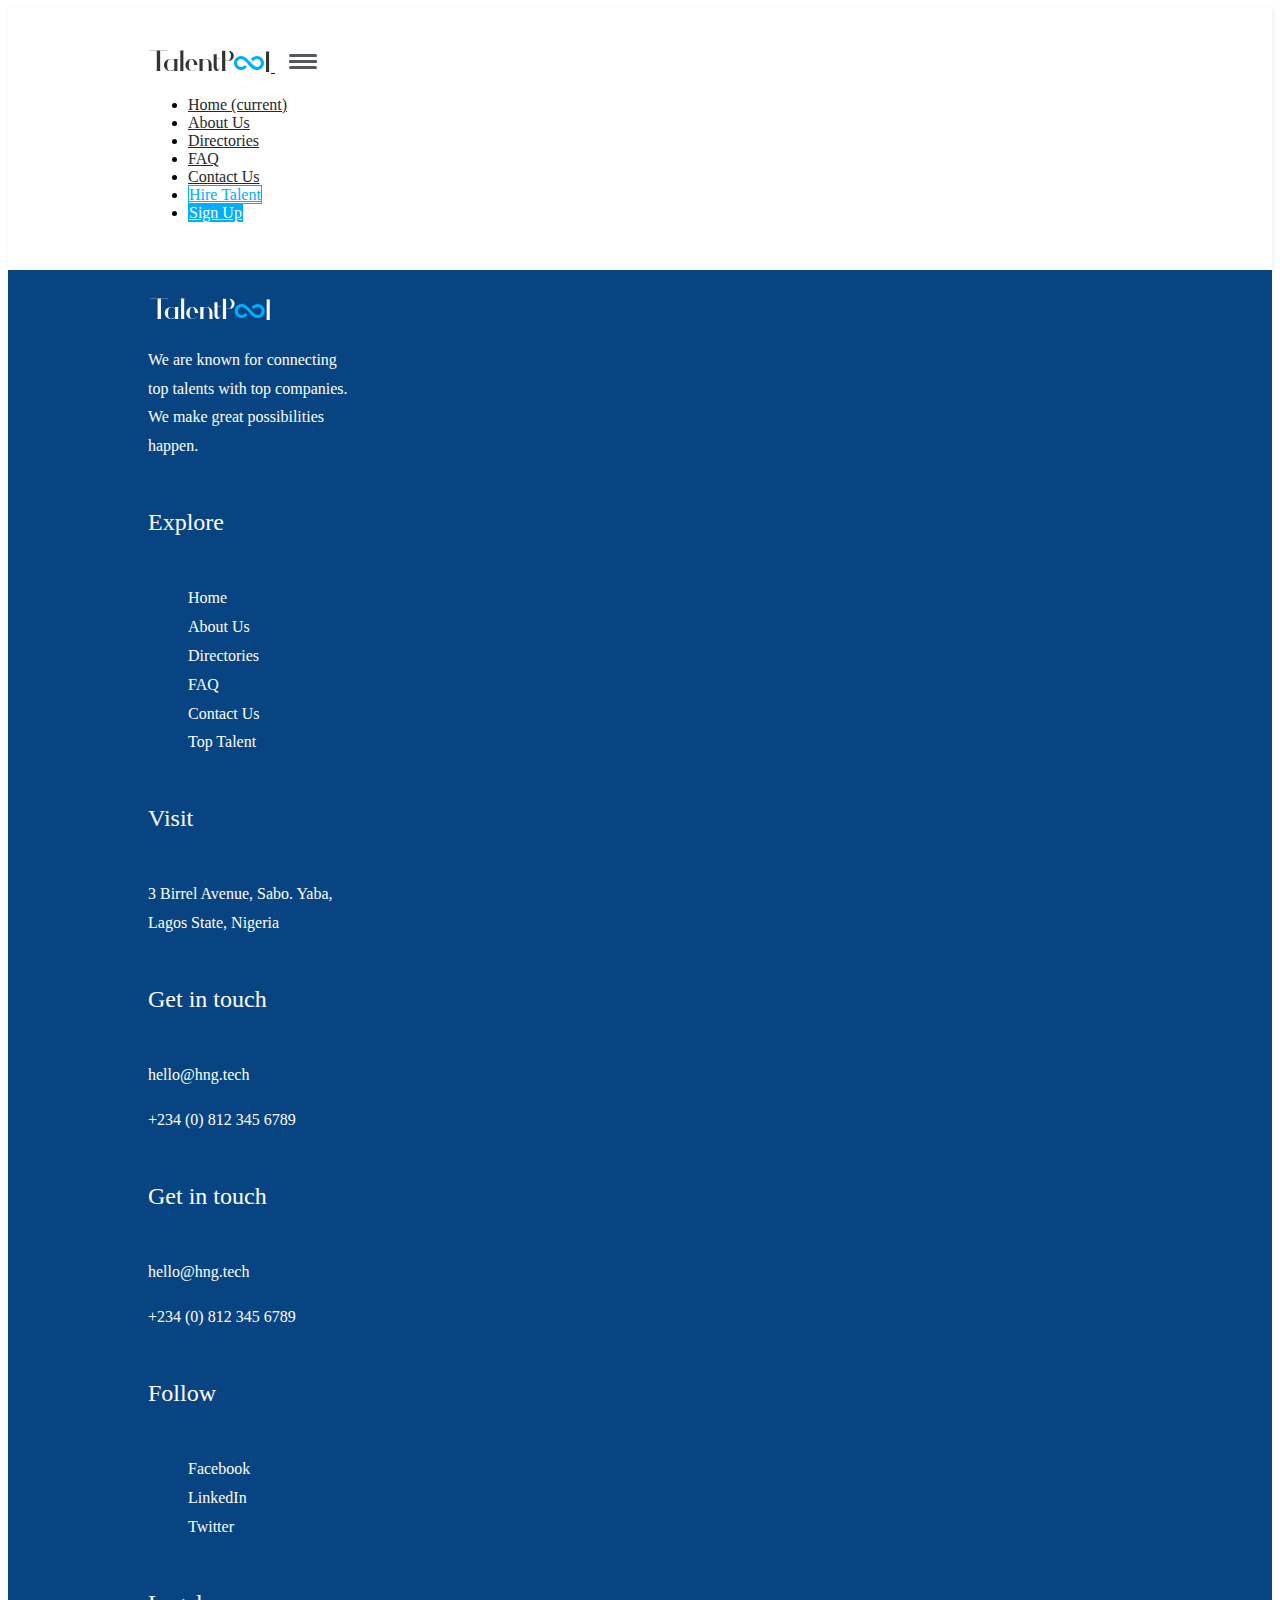
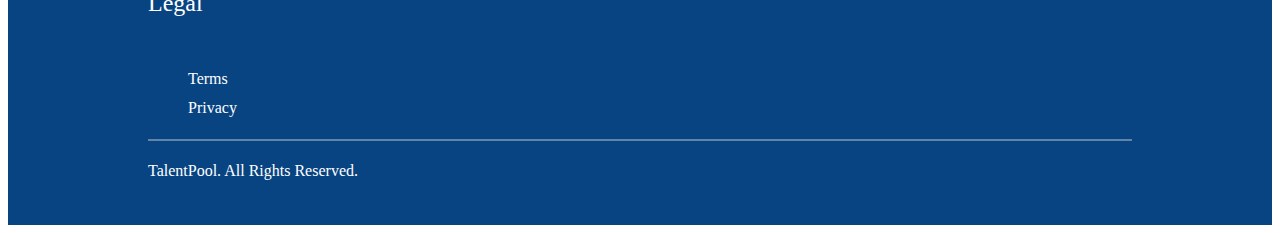
==== index.html @ 42ee8abe "Initial commit" ====
<!DOCTYPE html>
<html lang="en">

<head>
   <meta charset="UTF-8">
   <meta name="viewport" content="width=device-width, initial-scale=1.0">
   <title>Talent Pool</title>
   <link href="https://fonts.googleapis.com/css2?family=Poppins:wght@300;400;500;700&display=swap" rel="stylesheet">
    <!-- Bootstrap CSS -->
    <link rel="stylesheet" href="https://stackpath.bootstrapcdn.com/bootstrap/4.5.0/css/bootstrap.min.css" integrity="sha384-9aIt2nRpC12Uk9gS9baDl411NQApFmC26EwAOH8WgZl5MYYxFfc+NcPb1dKGj7Sk" crossorigin="anonymous">
   
   <link rel="stylesheet" href="style.css">
   <link rel="shortcut icon" href="./img/favicon.svg" type="image/x-icon">
</head>

<body>
   <header class="header">
      <div class="container-fluid custom-container">
         <nav class="navbar navbar-expand-lg navbar-light py-1">
            <a class="navbar-brand" href="index.html">
               <img src="img/talentpool header logo.svg" alt="talent pool logo">
            </a>
            <button class="navbar-toggler" type="button" data-toggle="collapse" data-target="#navbarNav"
               aria-controls="navbarNav" aria-expanded="false" aria-label="Toggle navigation">
                <!--just add these span here-->
                  <span></span>
                  <span></span>
                  <span></span>
                  <span></span>
                  <!--/end span-->
            </button>
            <div class="collapse navbar-collapse text-center" id="navbarNav">
               <ul class="navbar-nav ml-auto">
                  <li class="nav-item px-3 active">
                     <a class="nav-link nav-link-black" href="#">Home <span class="sr-only">(current)</span></a>
                  </li>
                  <li class="nav-item px-3">
                     <a class="nav-link nav-link-black" href="#">About Us</a>
                  </li>
                  <li class="nav-item px-3">
                     <a class="nav-link nav-link-black" href="#">Directories</a>
                  </li>
                  <li class="nav-item px-3">
                     <a class="nav-link nav-link-black" href="#">FAQ</a>
                  </li>
                  <li class="nav-item px-3">
                     <a class="nav-link nav-link-black" href="#">Contact Us</a>
                  </li>
                  <li class="nav-item px-3 my-2 my-lg-0">
                     <a class="nav-link btn btn-hire-talent px-3 py-1" href="#">Hire Talent</a>
                  </li>
                  <li class="nav-item px-3">
                     <a class="nav-link btn btn-sign-up px-3 py-1" href="#">Sign Up</a>
                  </li>
               </ul>
            </div>
         </nav>
      </div>
   </header>


   <footer class="footer">
      <div class="container-fluid custom-container">
         <div class="row top justify-content-between">
            <div class="col-md-3">
               <div class="py-3 d-none d-md-block">
                  <img src="img/talentpool footer logo.svg" alt="talent pool logo">
               </div>
               <p class="py-2">
                  We are known for
                  connecting top talents with top companies. We
                  make great possibilities
                  happen.
               </p>
            </div>
            <div class="col-sm-12 col-md-2 ">
               <h5 class="py-3">Explore</h5>
               <ul class="pl-0">
                  <li><a href="">Home</a></li>
                  <li class="py-1"><a href="">About Us</a></li>
                  <li class="py-1"><a href="">Directories</a></li>
                  <li class="py-1"><a href="">FAQ</a></li>
                  <li class="py-1"><a href="">Contact Us</a></li>
                  <li class="py-1"><a href="">Top Talent</a></li>
               </ul>
            </div>
            <div class=" col-sm-12 col-md-3">
               <h5 class="py-3">Visit</h5>
               <p>
                  3 Birrel Avenue, Sabo. Yaba, Lagos State, Nigeria
               </p>
               <div class="d-none d-md-block">
                  <h5 class="py-3">Get in touch</h5>
                  <p>hello@hng.tech</p>
                  <p>+234 (0) 812 345 6789</p>
               </div>
            </div>
            <div class=" col-sm-12 d-md-none">
                  <h5 class="py-3">Get in touch</h5>
                  <p>hello@hng.tech</p>
                  <p>+234 (0) 812 345 6789</p>
            </div>
            <div class="col-md-2 col-sm-12">
               <h5 class="py-3">Follow</h5>
               <ul class="pl-0">
                  <li><a href="">Facebook</a></li>
                  <li class="py-1"><a href="">LinkedIn</a></li>
                  <li class="py-1"><a href="">Twitter</a></li>
               </ul>
            </div>
            <div class="col-md-2 col-sm-12">
               <h5 class="py-3">Legal</h5>
               <ul class="pl-0">
                  <li><a href="">Terms</a></li>
                  <li class="py-1"><a href="">Privacy</a></li>
               </ul>
            </div>
         </div>
         <hr>
         <div class="row">
            <div class="col mb-0">
               <p class="copyright">
                  TalentPool. All Rights Reserved.
               </p>
            </div>
         </div>
      </div>
   </footer>
  <script src="https://code.jquery.com/jquery-3.5.1.slim.min.js" integrity="sha384-DfXdz2htPH0lsSSs5nCTpuj/zy4C+OGpamoFVy38MVBnE+IbbVYUew+OrCXaRkfj" crossorigin="anonymous"></script>
<script src="https://cdn.jsdelivr.net/npm/popper.js@1.16.0/dist/umd/popper.min.js" integrity="sha384-Q6E9RHvbIyZFJoft+2mJbHaEWldlvI9IOYy5n3zV9zzTtmI3UksdQRVvoxMfooAo" crossorigin="anonymous"></script>
<script src="https://stackpath.bootstrapcdn.com/bootstrap/4.5.0/js/bootstrap.min.js" integrity="sha384-OgVRvuATP1z7JjHLkuOU7Xw704+h835Lr+6QL9UvYjZE3Ipu6Tp75j7Bh/kR0JKI" crossorigin="anonymous"></script>
   <script src="main.js"></script>
     
</body>

</html>
---- style.css ----
/*remove bootstrap default svg background */
.navbar-light .navbar-toggler {
  background: none;
  border: none;
  color: #000000;
}

/* hamburger classes and animation */
.navbar-toggler {
  cursor: pointer;
  position: relative;
  width: 3.5rem;
  height: 2.5rem;
  padding: .5rem .75rem;
  font-size: 1.25rem;
  line-height: 1rem;
  border-radius: .25rem;
}

.navbar-toggler span {
  display: block;
  position: absolute;
  height: 3px;
  width: 50%;
  background: #55595c;
  border-radius: 3px;
  opacity: 1;
  left: 25%;
  -webkit-transform: rotate(0deg);
          transform: rotate(0deg);
  -webkit-transition: .25s ease-in-out;
  transition: .25s ease-in-out;
}

.navbar-toggler span:nth-child(1) {
  top: 34.5%;
}

.navbar-toggler span:nth-child(2), .navbar-toggler span:nth-child(3) {
  top: 50%;
}

.navbar-toggler span:nth-child(4) {
  top: 65.5%;
}

.navbar-toggler.open span:nth-child(1) {
  top: 18px;
  width: 0%;
  left: 50%;
}

.navbar-toggler.open span:nth-child(2) {
  -webkit-transform: rotate(45deg);
          transform: rotate(45deg);
}

.navbar-toggler.open span:nth-child(3) {
  -webkit-transform: rotate(-45deg);
          transform: rotate(-45deg);
}

.navbar-toggler.open span:nth-child(4) {
  top: 18px;
  width: 0%;
  left: 50%;
}
/*# sourceMappingURL=mobile-nav.css.map */

.footer {
    background: #084482;
    color: #fff;
    line-height: 1.8;
 }
 
 .footer h5 {
    font-size: 24px;
    font-weight: 500;
 }
 
 .footer p,
 .footer ul li a {
    font-weight: 300;
 }
 
 .footer ul {
    list-style: none;
 }
 
 .footer ul li a {
    color: #fff;
    text-decoration: none;
 }
 
 .footer ul li a:hover {
    color: #fff;
    text-decoration: underline;
 }
 
 .footer p {
    font-weight: 300;
 }
 
 .footer hr {
    border: 1.5px solid rgba(229, 229, 229, 0.4);
 }
 
 
 @media(max-width: 767px) {
 
    .copyright {
       text-align: center;
    }
 }
 
 
 
 @media (min-width: 1000px) {
 
    .footer .top p {
       max-width: 200px;
    }
 
 }
 header {
    box-shadow: 1px 2px 4px rgba(214, 217, 223, 0.5);
 }
 
 .header .navbar-light .navbar-nav .nav-link-black {
    color: #25282B !important;
 }
 
 .header .navbar {
    padding: 0.5rem 0;
 }
 
 .btn-hire-talent {
    background: #fff !important;
    color: #00AEFF !important;
    border: 1px solid #00AEFF;
 }
 
 .btn-sign-up {
    border: 1px solid#00AEFF;
    color: #fff !important;
    background: #00AEFF;
 }
 
 
 .nav-container {
    padding-top: 1.2rem;
    padding-bottom: 1.2rem;
 }
 
 @media screen and ( max-width: 1200px ) {
    .nav-container {
       max-width: 1440px;
       margin: 0;
       padding: 1.2rem 0rem;
    }
 }
 
 .btn-sign {
    padding: 5px 1.5rem;
    border-radius: 5px;
 }
 
 .btn-sign:focus {
    box-shadow: none;
 }
 
 .btn-sign:hover {
    background-color: initial !important;
 }
 
 .btn-sign-in {
    border: 1px solid #00AEFF;
 }
 
 .btn-sign-up {
    width: 100%;
    background-color: #00AEFF !important;
    color: #FFFFFF !important;
 }
 
 .btn-sign-up:hover {
    background-color: #00AEFF !important;
 }
 
 .signup__dropdown {
    padding: 1rem 1rem 0;
    z-index: 9999 !important;
 }
 
 .signup__dropdown p {
    font-weight: 500;
    font-size: 1rem;
    line-height: 157.2%;
    color: #084482;
 }
 
 .signup__dropdown a {
    padding: 5px 0;
    text-align: center;
    background: #00AEFF;
    border-radius: 5px;
    margin-bottom: 1rem;
    color: white;
 }
 
 .signup__dropdown a:hover {
    background: #00AEFF;
    color: #fff;
 }
 
 
 .custom-container {
    max-width: 1440px;
    margin: 0 auto;
    padding: 1.5rem 8.75rem;
 }

 @media screen and (max-width: 640px){
     footer{
         text-align: center;
     }
 }
 
 @media screen and ( max-width: 1245px ) {
    .custom-container {
       padding: 1.5rem 4rem;
    }
 }
 
 @media screen and ( max-width: 1105px ) {
    .custom-container {
       padding: 1.5rem 1rem;
    }
 }
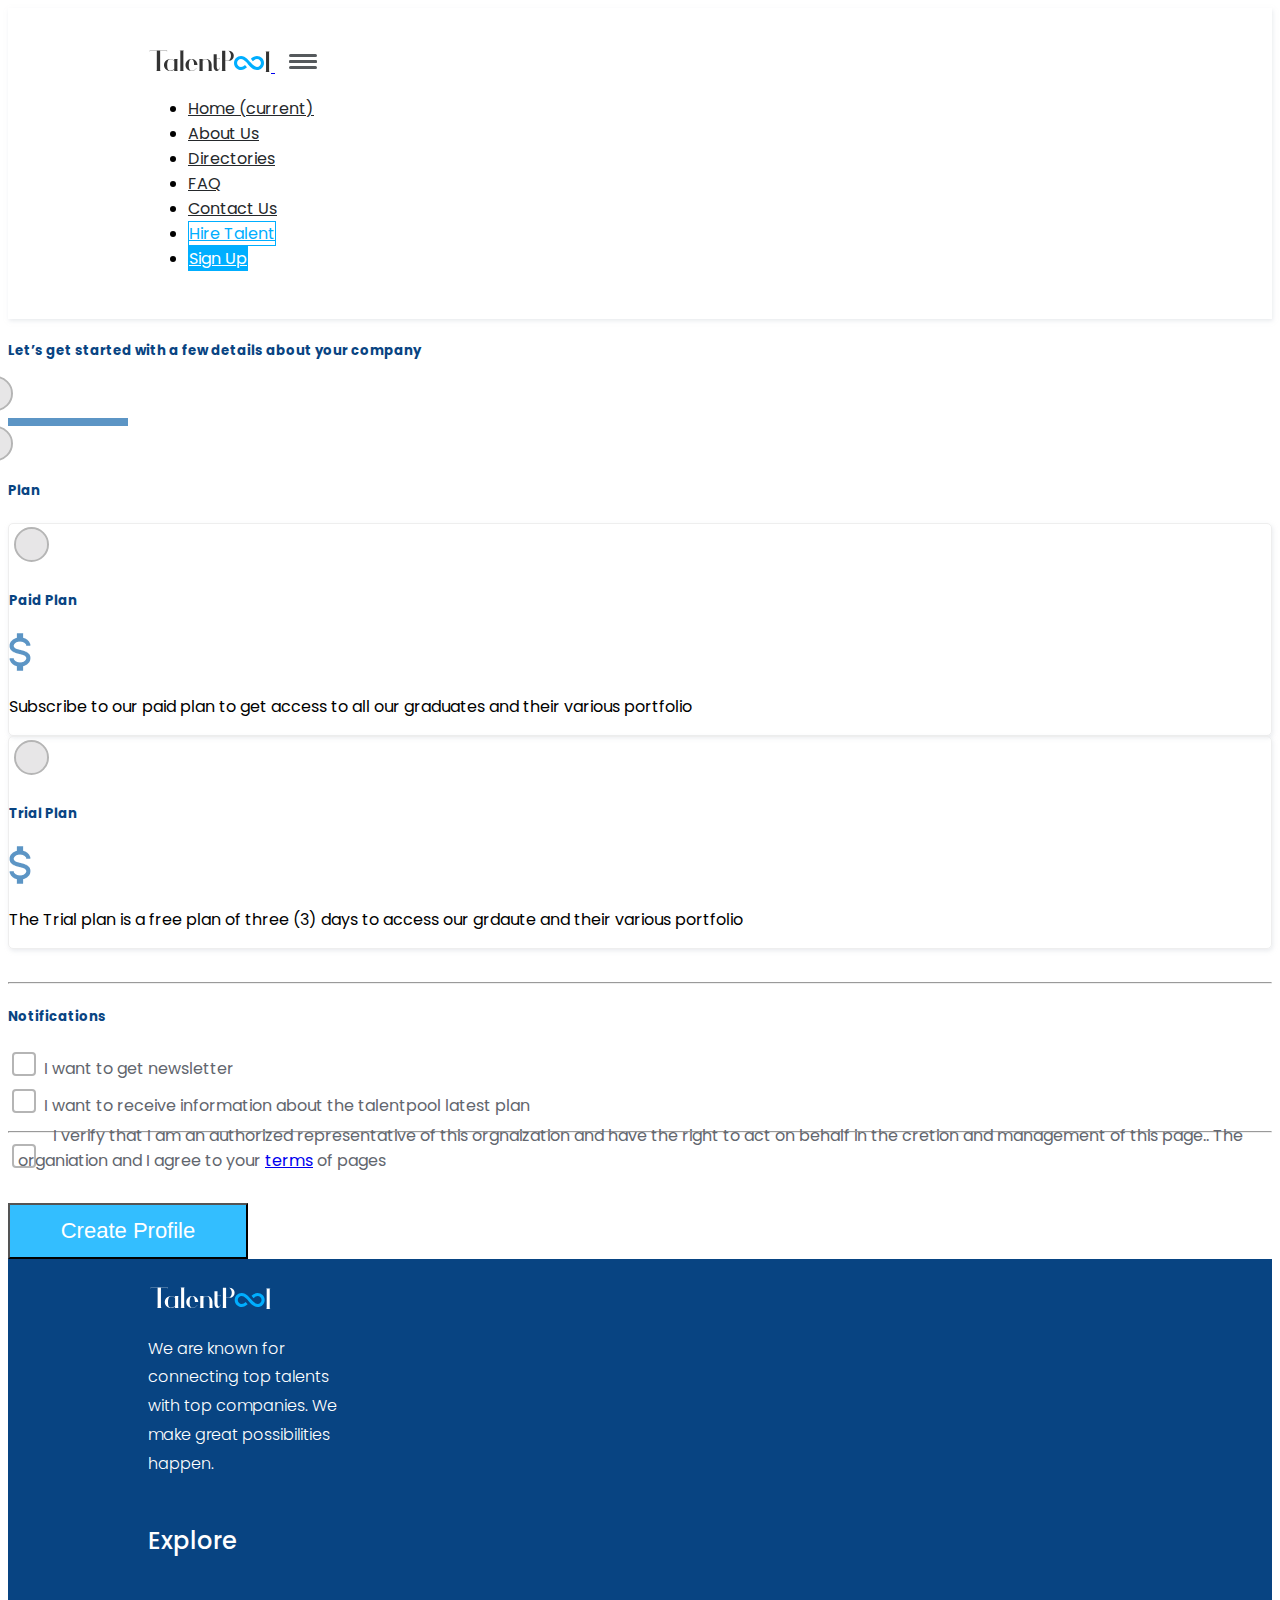
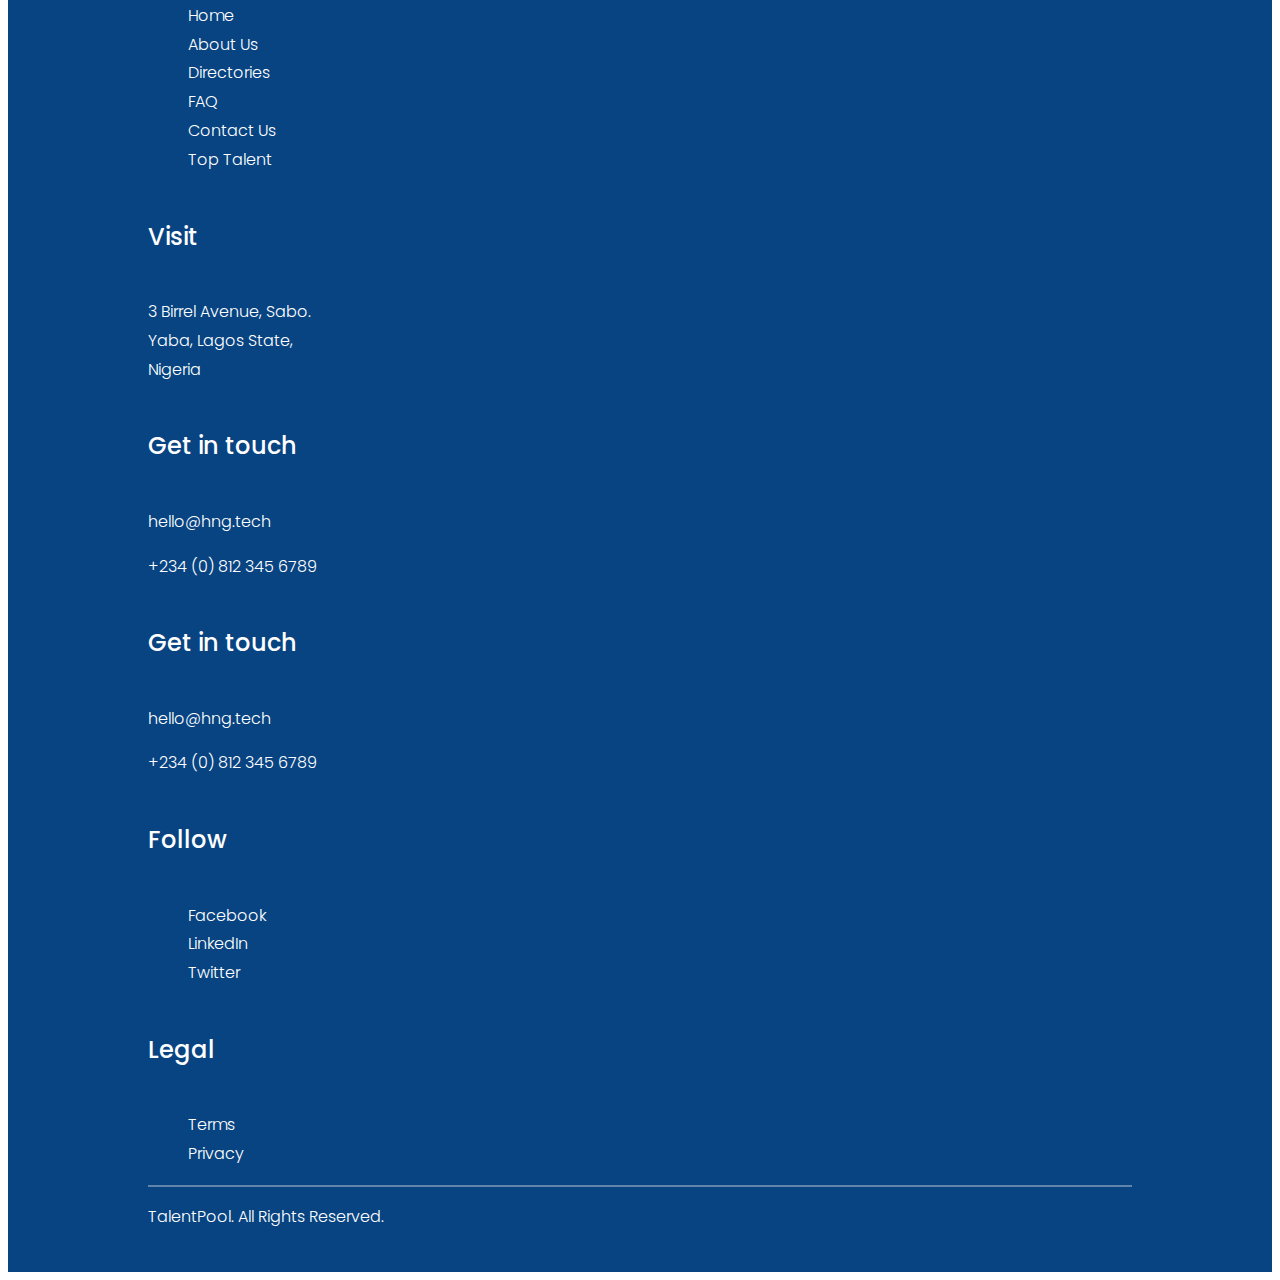
==== commit 2e7e5a39: "Made some changes" ====
--- a/index.html
+++ b/index.html
@@ -1,20 +1,17 @@
 <!DOCTYPE html>
 <html lang="en">
-
 <head>
    <meta charset="UTF-8">
    <meta name="viewport" content="width=device-width, initial-scale=1.0">
-   <title>Talent Pool</title>
-   <link href="https://fonts.googleapis.com/css2?family=Poppins:wght@300;400;500;700&display=swap" rel="stylesheet">
-    <!-- Bootstrap CSS -->
-    <link rel="stylesheet" href="https://stackpath.bootstrapcdn.com/bootstrap/4.5.0/css/bootstrap.min.css" integrity="sha384-9aIt2nRpC12Uk9gS9baDl411NQApFmC26EwAOH8WgZl5MYYxFfc+NcPb1dKGj7Sk" crossorigin="anonymous">
+   <title>Employer profile creation</title>
+   <link href="https://fonts.googleapis.com/css2?family=Poppins:wght@400;500;700&display=swap" rel="stylesheet">
+       <link rel="stylesheet" href="https://stackpath.bootstrapcdn.com/bootstrap/4.5.0/css/bootstrap.min.css" integrity="sha384-9aIt2nRpC12Uk9gS9baDl411NQApFmC26EwAOH8WgZl5MYYxFfc+NcPb1dKGj7Sk" crossorigin="anonymous">
    
    <link rel="stylesheet" href="style.css">
-   <link rel="shortcut icon" href="./img/favicon.svg" type="image/x-icon">
+   <link rel="stylesheet" href="employer profile.css">
 </head>
-
 <body>
-   <header class="header">
+    <header class="header">
       <div class="container-fluid custom-container">
          <nav class="navbar navbar-expand-lg navbar-light py-1">
             <a class="navbar-brand" href="index.html">
@@ -59,12 +56,107 @@
    </header>
 
 
+   <main>
+       <div class="mt-5">
+           <div class="container text-center">
+              <h5 class="heading-color">Let’s get started with a few details about your company</h5>
+              <div class="mt-5 d-flex justify-content-center">
+               <div class="form-check radio-select">
+                   <input class="form-check-input vector" type="radio" onclick="window.location='../employer profile creation (company)/employer-company1.html';" name="nav1" id="nav1" value="option1">
+                </div>
+                <img src="/img/Connector.png" alt="">
+
+                <div class="form-check radio-select">
+                   <input class="form-check-input size vector" type="radio" name="nav2" id="nav2" value="option1">
+                </div>
+             </div>
+           </div>
+       </div> 
+
+       <div id="plan" class="mt-5">
+           <div class="container">
+               <h5 class="heading-color">Plan</h5>
+               <div class="row mt-4 ">
+                <div class="col-sm-6 col-lg-6 mb-5">
+                    <div class="card boxs p-1">
+                        <div class="card-body">
+                           <div class="form-check radio-select ">
+                              <input class="form-check-input size" type="radio" name="plan" id="paidplan" value="option1">
+                           </div>
+                           <div class="row mt-5 p-md-1">
+                              <div class="col-sm-10 col-lg-10">
+                               <div class=" d-flex justify-sm-content-between">
+                                 <h5 class="card-title heading-color">Paid Plan</h5>
+                                 <img id="icon-sm" class="d-md-none" src="/img/paid.png" alt="">
+                               </div>
+                                 <p class="card-text mb-3">Subscribe to our paid plan to get access to all our graduates and their various portfolio</p>
+                              </div>
+                              <div class="col-sm-2 col-lg-2 d-sm-none d-md-block">
+                                 <img src="/img/paid.png" alt="">
+                                </div>
+                            </div>
+                        </div>
+                    </div>
+                </div>
+                <div class="col-sm-6 col-lg-6">
+                    <div class="card boxs p-1">
+                        <div class="card-body">
+                           <div class="form-check radio-select">
+                              <input class="form-check-input" type="radio" name="plan" id="trial" value="option2"><br> 
+                           </div>
+                            <div class="row mt-4 p-md-1">
+                                <div class="col-sm-10 col-lg-10">
+                                     <div class=" d-flex justify-sm-content-between ">
+                                       <h5 class="card-title heading-color">Trial Plan</h5>
+                                       <img id="icon-sm" class="d-md-none" src="/img/paid.png" alt="">
+                                    </div>
+                                    <p class="card-text mb-3">The Trial plan is a free plan of three (3) days to access our grdaute and their various portfolio</p>
+                                </div>
+                                <div class="col-sm-2 col-lg-2 d-sm-none d-md-block">
+                                 <img src="/img/paid.png" alt="">
+                                </div>
+                            </div>
+                        </div>
+                    </div>
+                </div>
+               </div>
+               <br>
+               <hr class="mt-md-5">
+           </div>
+       </div>
+
+       <div id="notifications" class="mt-md-5">
+           <div class="container">
+            <h5 class="heading-color pt-3">Notifications</h5>
+            <div class="mt-4 form-check">
+                <input class="form-check-input" type="checkbox" name="news" id="news">
+                <label class="form-check-label noti-label noy-labi" for="news">I want to get newsletter</label>
+            </div>
+            <div class="mt-2 form-check">
+                <input class="form-check-input" type="checkbox" name="info" id="info">
+                <label class="form-check-label noti-label noy-labi2" for="info">I want to receive information about the talentpool latest plan</label>
+            </div>
+            <hr>
+            <div class="form-check">
+                <input class="form-check-input" type="checkbox" name="verify" id="verify">
+                <label class="form-check-label noti-label" for="verify">I verify that I am an authorized representative of this orgnaization and have the right to act on behalf in the cretion and management of this page.. The organiation and I agree to your <a href="#">terms</a> of pages</label>
+            </div>
+           </div>
+       </div>
+
+    <div class="mt-5 mb-5 pb-5">
+        <div class="container text-right">
+            <button class="btn new-btn mb-5">Create Profile</button>
+        </div>
+    </div>
+   </main>
+
    <footer class="footer">
       <div class="container-fluid custom-container">
          <div class="row top justify-content-between">
             <div class="col-md-3">
                <div class="py-3 d-none d-md-block">
-                  <img src="img/talentpool footer logo.svg" alt="talent pool logo">
+                  <img src="../../img/talentpool footer logo.svg" alt="talent pool logo">
                </div>
                <p class="py-2">
                   We are known for
@@ -126,11 +218,9 @@
          </div>
       </div>
    </footer>
-  <script src="https://code.jquery.com/jquery-3.5.1.slim.min.js" integrity="sha384-DfXdz2htPH0lsSSs5nCTpuj/zy4C+OGpamoFVy38MVBnE+IbbVYUew+OrCXaRkfj" crossorigin="anonymous"></script>
+     <script src="https://code.jquery.com/jquery-3.5.1.slim.min.js" integrity="sha384-DfXdz2htPH0lsSSs5nCTpuj/zy4C+OGpamoFVy38MVBnE+IbbVYUew+OrCXaRkfj" crossorigin="anonymous"></script>
 <script src="https://cdn.jsdelivr.net/npm/popper.js@1.16.0/dist/umd/popper.min.js" integrity="sha384-Q6E9RHvbIyZFJoft+2mJbHaEWldlvI9IOYy5n3zV9zzTtmI3UksdQRVvoxMfooAo" crossorigin="anonymous"></script>
 <script src="https://stackpath.bootstrapcdn.com/bootstrap/4.5.0/js/bootstrap.min.js" integrity="sha384-OgVRvuATP1z7JjHLkuOU7Xw704+h835Lr+6QL9UvYjZE3Ipu6Tp75j7Bh/kR0JKI" crossorigin="anonymous"></script>
    <script src="main.js"></script>
-     
 </body>
-
 </html>--- a/style.css
+++ b/style.css
@@ -238,6 +238,256 @@
     }
  }
  
+ body {
+    font-family: 'Poppins', sans-serif;
+    overflow-x: hidden;
+ }
+ 
+ .btn:hover{
+    background-color: #337ab7;
+    text-decoration: none;
+ }
+ 
+ input {
+    border: 2px solid #B5B5B5 !important;
+    font-size: 1rem;
+    line-height: 24px;
+ }
+ 
+ input::placeholder {
+    color: rgba(178, 178, 178, 0.58);
+ }
+ 
+ input:focus, input:active {
+    outline: none !important;
+    border: 2px solid #337AB7 !important;
+    box-shadow: none !important;
+ }
+ 
+ .clients-card{
+    height: 380px;
+ }
+ 
+ .main-section{
+    max-height: 450px;
+ }
+ 
+ .main-title{
+   color: #012C3D;
+ }
+ 
+ .talent-row{
+    max-width: 1400px;
+ }
+ 
+ .talent-link{
+    border-bottom-width: 3px;
+    border-bottom-style: solid;
+    border-bottom-color: transparent;
+ }
+ 
+ .talent-link:hover, .talent-link:active{
+    border-bottom-color: #084482;
+ }
+ 
+ .talent-link:hover, .talent-link:active{
+    color: black;
+    text-decoration: none;
+    border-bottom: 3px solid #084482;
+ }
+ 
+ .main-section {
+    background-color: #D6D9DF;
+ }
+ 
+ .img-5{
+    position: absolute;
+    top: -2px;
+    left: 0px;
+    z-index: 10;
+    max-width: 200px;
+    box-shadow: 0px 4px 12px rgba(181, 181, 181, 0.25);
+ }
+ 
+ .img-6{
+    position: relative;
+    left: -150px;
+    top: 120px;
+    max-width: 200px;
+    box-shadow: 0px 4px 12px rgba(181, 181, 181, 0.25);
+ }
+ 
+ .img-7{
+    position: relative;
+    top: -197px;
+    right: -100px ;
+    max-width: 200px;
+    box-shadow: 0px 4px 12px rgba(181, 181, 181, 0.25);
+ }
+ .img-1{
+    position: absolute;
+ left: 180px;
+ top: 20px;
+ z-index: 1;
+ max-width: 200px;
+ 
+ box-shadow: 0px 4px 12px rgba(181, 181, 181, 0.25);
+ }
+ 
+ .img-2{
+    position: absolute;
+ left: -1px;
+ top: 100px;
+ max-width: 200px;
+ box-shadow: 0px 4px 12px rgba(181, 181, 181, 0.25);
+ }
+ 
+ .img-3{
+    position: absolute;
+    right: 30px;
+    top: 200px;
+    max-width: 200px;  
+ box-shadow: 0px 4px 12px rgba(181, 181, 181, 0.25);
+ }
+ .blog-card{
+    box-shadow: 0px 4px 12px #9B9B9B;
+ }
+ 
+ .hire-btn,
+ .vetting-section {
+    background-color: #00AEFF;
+ 
+ }
+ 
+ .card-section {
+    background-color: #EBECED;
+ }
+ 
+ .card-footer,
+ .join-btn {
+    background-color: #084482;
+ }
+ 
+ .talent-card {
+    box-shadow: 0px 4px 12px rgba(215, 215, 215, 0.25);
+    max-height: 100%;
+ }
+ 
+ .hire-text {
+    color: #676767;
+ }
+ 
+ .card-four {
+    background-color: #E7E7E7;
+    box-shadow: 0px 4px 12px rgba(215, 215, 215, 0.25);
+ }
+ 
+ .talent-link {
+    text-decoration: none;
+    color: #C2C2C2;
+ }
+ 
+ .read-more:hover{
+    color: white;
+    text-decoration: none; 
+ }
+ 
+ .bg-image1 {
+    background: linear-gradient(rgba(20, 20, 20, .8),
+          rgba(20, 20, 20, .8)),
+       url("/img/pic6.svg");
+    background-size: cover;
+    transition: all 1s;
+ 
+ }
+ 
+ .bg-image1:hover{
+   transform: scale(1.1);
+ }
+ 
+ .four-cards{
+    background-color: black;
+ }
+ 
+ .blog-card{
+    box-shadow: 0px 4px 12px #9B9B9B;
+ }
+ 
+ .read-more{
+    color: white;
+ }
+ 
+ .client-testimonial{
+    display: block;
+    background: no-repeat url("/img/Adelanke.svg");
+    background-size: cover;
+    width: 56px;
+    height: 56px;
+    border-radius: 50%;
+    padding-left: 15px;
+    /* width: 614px !important; */
+  }
+ 
+ .card{
+    border-radius: 5px !important;
+ }
+ 
+ .height-fix {
+    min-height: 560px;
+ }
+ 
+ @media screen and (max-width: 700px){
+    .card{
+       border-radius: 0px !important;
+    }
+ }
+ 
+ @media (min-width: 768px) and (max-width: 991.98px) {
+    .height-fix {
+       min-height: 614px;
+    }
+ }
+ 
+ .hire-heading {
+    font-weight: normal;
+    font-size: 2rem;
+    line-height: 48px;
+    text-align: center;
+    color: #1C1C1C;
+ }
+ 
+ .hire-talent-steps {
+    padding-top: 120px;
+    padding-bottom: 120px;
+ }
+ 
+ .hire-talent-steps span {
+    height: 48px;
+    width: 48px;
+    border-radius: 50%;
+    display: flex;
+    justify-content: center;
+    align-items: center;
+    background: #084482;
+    color: white;
+    margin: auto;
+    margin-bottom: 1.5rem;
+ }
+ 
+ .hire-talent-steps h5 {
+    font-size: 1.5rem;
+    line-height: 36px;
+    color: #676767;
+    margin-bottom: 9px;
+ }
+ 
+ .hire-talent-steps p {
+    font-weight: 300;
+    font-size: 1rem;
+    line-height: 160%;
+    color: #343434;
+ }
+ 
  
  
     --- a/employer profile.css
+++ b/employer profile.css
@@ -0,0 +1,168 @@
+body {
+   font-family: 'Poppins', sans-serif;
+}
+
+.heading-color{
+   color:  #084482;
+}
+.radio-select input[type=radio]{
+   -webkit-appearance: none;
+   -moz-appearance: none;
+   appearance: none;
+   display: inline-block;
+   width: 35px;
+   height: 35px;
+   background-clip: content-box;
+   border: 2px solid #5C95C5;
+   background-color: #e7e6e7;
+   border-radius: 50%;
+}
+.radio-select input[type=radio]:checked{
+   background-color:#5C95C5; 
+   padding: 3px;
+
+}
+.vector{
+   color:#5C95C5; 
+   margin: -10px -30px;
+}
+.rectangle29{
+   margin: -5px;
+}
+.new-btn{
+   background-color: #33BEFF;
+   width: 240px;
+   height: 56px;
+   color: #FFFFFF;
+   font-weight: 500;
+   font-size: 22px;
+   line-height: 36px;
+}
+
+.new-btn:hover{
+   color: #f8f8f8;
+   opacity: .8;
+}
+.em-input{
+   border: 2px solid #B5B5B5;
+   height: 56px;
+   border-radius: 5px;
+}
+::placeholder{
+   color: rgba(178, 178, 178, 0.58) !important;
+   letter-spacing: 0.03em;
+   font-weight: 300;
+   line-height: 24px;
+}
+.select{
+   color: rgba(178, 178, 178, 0.58) !important;
+}
+.small{
+   color: rgba(98, 102, 110, 0.9);
+}
+.boxs{
+   border: 1px solid #EEEEEE;
+   box-sizing: border-box;
+   box-shadow: 1px 2px 4px rgba(214, 217, 223, 0.5);
+   border-radius: 5px;
+}
+input[type=radio] {
+   border: 0px;
+   width: 50px;
+   height: 2em;
+}
+.noti-label{
+   color: #62666E;
+   position: relative;
+   top: -30px;
+   left: 10px;
+}
+
+.noy-labi{
+   position: relative;
+   top: -5px;
+   left: 1px;
+}
+input[type="checkbox"] {
+   position: relative;
+   width: 1.2em;
+   height: 1.2em;
+   padding: 10px;
+   /* top: 2rem; */
+   /* margin-top: 1rem; */
+   color: #363839;
+   border: 1px solid #bdc1c6;
+   border-radius: 4px;
+   -webkit-appearance: none;
+      -moz-appearance: none;
+           appearance: none;
+   outline: 0;
+   cursor: pointer;
+   -webkit-transition: background 175ms cubic-bezier(0.1, 0.1, 0.25, 1);
+   transition: background 175ms cubic-bezier(0.1, 0.1, 0.25, 1);
+ }
+ 
+ input[type="checkbox"]::before {
+   position: absolute;
+   content: '';
+   display: block;
+   top: 2px;
+   left: 7px;
+   width: 7px;
+   height: 14px;
+   border-style: solid;
+   border-color: #fff;
+   border-width: 0 2px 2px 0;
+   -webkit-transform: rotate(45deg);
+           transform: rotate(45deg);
+   opacity: 0;
+ }
+ 
+ input[type="checkbox"]:checked {
+   color: #fff;
+   border-color: #337AB7;;
+   background: #337AB7;;
+ }
+ 
+ input[type="checkbox"]:checked::before {
+   opacity: 1;
+ }
+ 
+ input[type="checkbox"]:checked ~ label::before {
+   -webkit-clip-path: polygon(0 0, 100% 0, 100% 100%, 0 100%);
+           clip-path: polygon(0 0, 100% 0, 100% 100%, 0 100%);
+ }
+ .d-sm-none {
+   display: none;
+}
+@media screen and (max-width: 780px){
+  
+
+   .justify-sm-content-between{
+      justify-content: space-between;
+   }
+
+   #icon-sm {
+      height: 1.5rem;
+      width: auto;
+   }
+
+   .card-body{
+      padding: .5rem !important;
+   }
+   
+
+    .new-btn{
+       width: 100%;
+    }
+}
+
+@media screen and (min-width: 700px){
+   .noy-labi2{
+
+         position: relative;
+         top: -5px;
+         left: 1px;
+   
+   }
+}